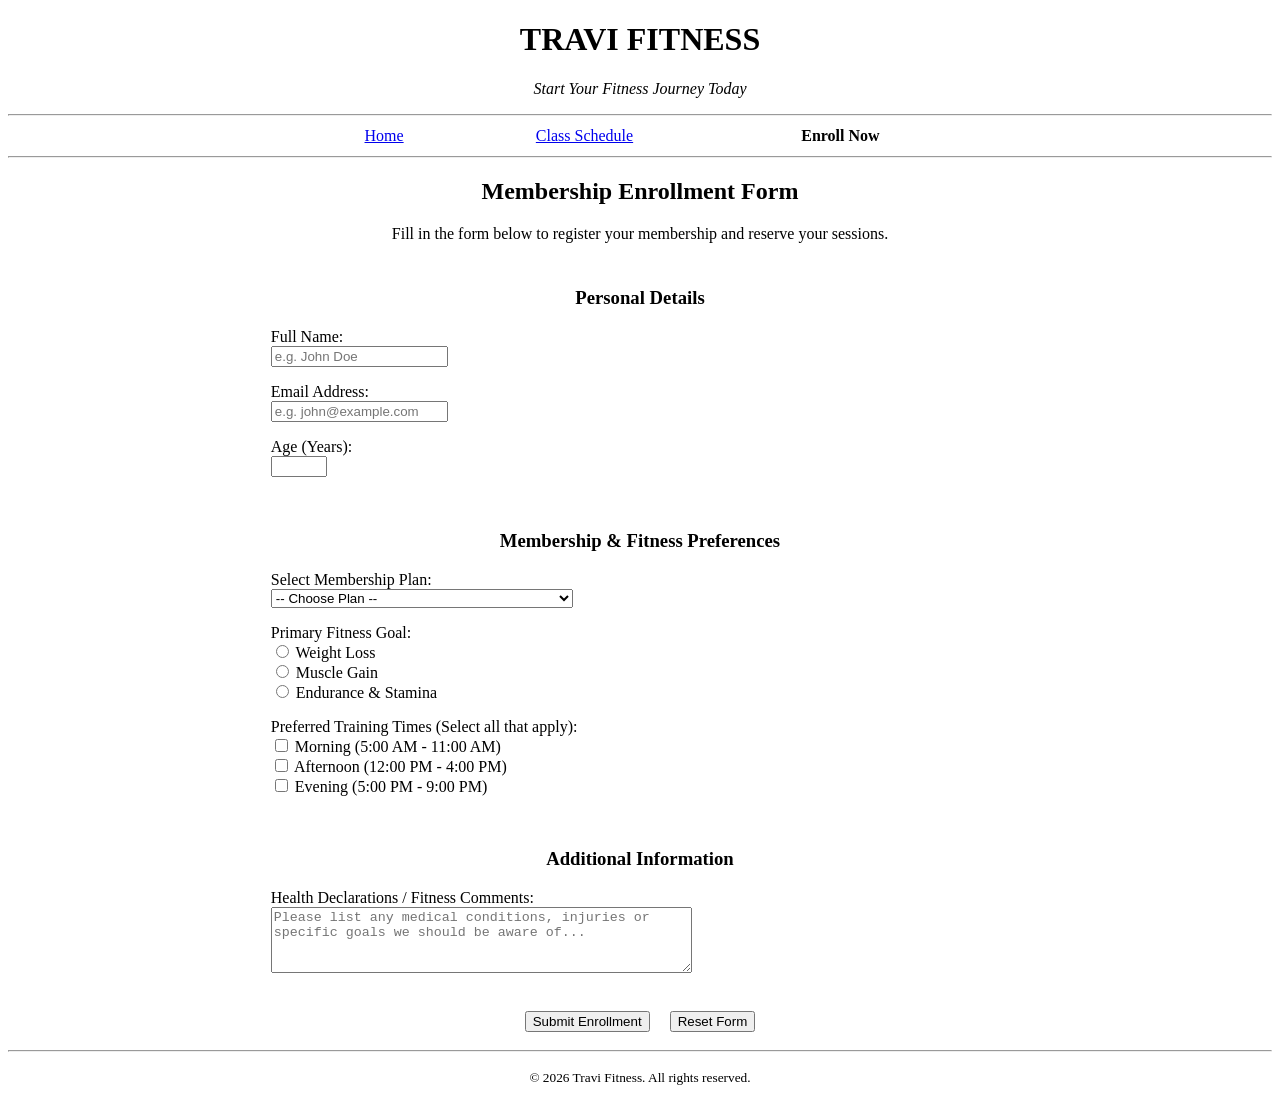
==== enroll.html @ 151990c3 "Assignment-1 All HTML webpages and images that will be utilized in Assignment 1" ====
<!DOCTYPE html>
<html lang="en">
<head>
    <meta charset="UTF-8">
    <meta name="viewport" content="width=device-width, initial-scale=1.0">
    <title>Enroll Now - Travi Fitness</title>
</head>
<body>

    <header>
        <h1 align="center">TRAVI FITNESS</h1>
        <p align="center"><em>Start Your Fitness Journey Today</em></p>
        <hr>
        <nav>
            <table align="center" width="50%" border="0">
                <tr>
                    <td align="center"><a href="index.html">Home</a></td>
                    <td align="center"><a href="schedule.html">Class Schedule</a></td>
                    <td align="center"><strong>Enroll Now</strong></td>
                </tr>
            </table>
        </nav>
        <hr>
    </header>

    <main>
        <section>
            <h2 align="center">Membership Enrollment Form</h2>
            <p align="center">
                Fill in the form below to register your membership and reserve your sessions.
            </p>

            <table align="center" border="0" cellpadding="8" width="60%">
                <tr>
                    <td>
                        <form action="index.html" method="GET">
                            <div>
                                <h3 align="center">Personal Details</h3>
                                <p>
                                    <label for="fullname">Full Name:</label><br>
                                    <input type="text" id="fullname" name="fullname" placeholder="e.g. John Doe" required width="100%">
                                </p>
                                <p>
                                    <label for="email">Email Address:</label><br>
                                    <input type="email" id="email" name="email" placeholder="e.g. john@example.com" required>
                                </p>
                                <p>
                                    <label for="age">Age (Years):</label><br>
                                    <input type="number" id="age" name="age" min="15" max="100" required>
                                </p>
                            </div>
                            
                            <br>

                            <div>
                                <h3 align="center">Membership & Fitness Preferences</h3>
                                <p>
                                    <label for="plan">Select Membership Plan:</label><br>
                                    <select id="plan" name="plan" required>
                                        <option value="">-- Choose Plan --</option>
                                        <option value="basic">Basic Plan (3 Days / Week)</option>
                                        <option value="premium">Premium Plan (Unlimited Gym Access)</option>
                                        <option value="vip">VIP Plan (Unlimited Access + Personal Trainer)</option>
                                    </select>
                                </p>
                                <p>
                                    <label>Primary Fitness Goal:</label><br>
                                    <input type="radio" id="goal-loss" name="goal" value="weight_loss" required>
                                    <label for="goal-loss">Weight Loss</label><br>
                                    <input type="radio" id="goal-gain" name="goal" value="muscle_gain">
                                    <label for="goal-gain">Muscle Gain</label><br>
                                    <input type="radio" id="goal-endurance" name="goal" value="endurance">
                                    <label for="goal-endurance">Endurance & Stamina</label>
                                </p>
                                <p>
                                    <label>Preferred Training Times (Select all that apply):</label><br>
                                    <input type="checkbox" id="time-morning" name="times" value="morning">
                                    <label for="time-morning">Morning (5:00 AM - 11:00 AM)</label><br>
                                    <input type="checkbox" id="time-afternoon" name="times" value="afternoon">
                                    <label for="time-afternoon">Afternoon (12:00 PM - 4:00 PM)</label><br>
                                    <input type="checkbox" id="time-evening" name="times" value="evening">
                                    <label for="time-evening">Evening (5:00 PM - 9:00 PM)</label>
                                </p>
                            </div>

                            <br>

                            <div>
                                <h3 align="center">Additional Information</h3>
                                <p>
                                    <label for="health_notes">Health Declarations / Fitness Comments:</label><br>
                                    <textarea id="health_notes" name="health_notes" rows="4" cols="50" placeholder="Please list any medical conditions, injuries or specific goals we should be aware of..."></textarea>
                                </p>
                            </div>

                            <br>

                            <div align="center">
                                <input type="submit" value="Submit Enrollment">
                                &nbsp;&nbsp;&nbsp;
                                <input type="reset" value="Reset Form">
                            </div>
                        </form>
                    </td>
                </tr>
            </table>
        </section>
    </main>

    <hr>

    <footer>
        <p align="center"><small>&copy; 2026 Travi Fitness. All rights reserved.</small></p>
    </footer>

</body>
</html>
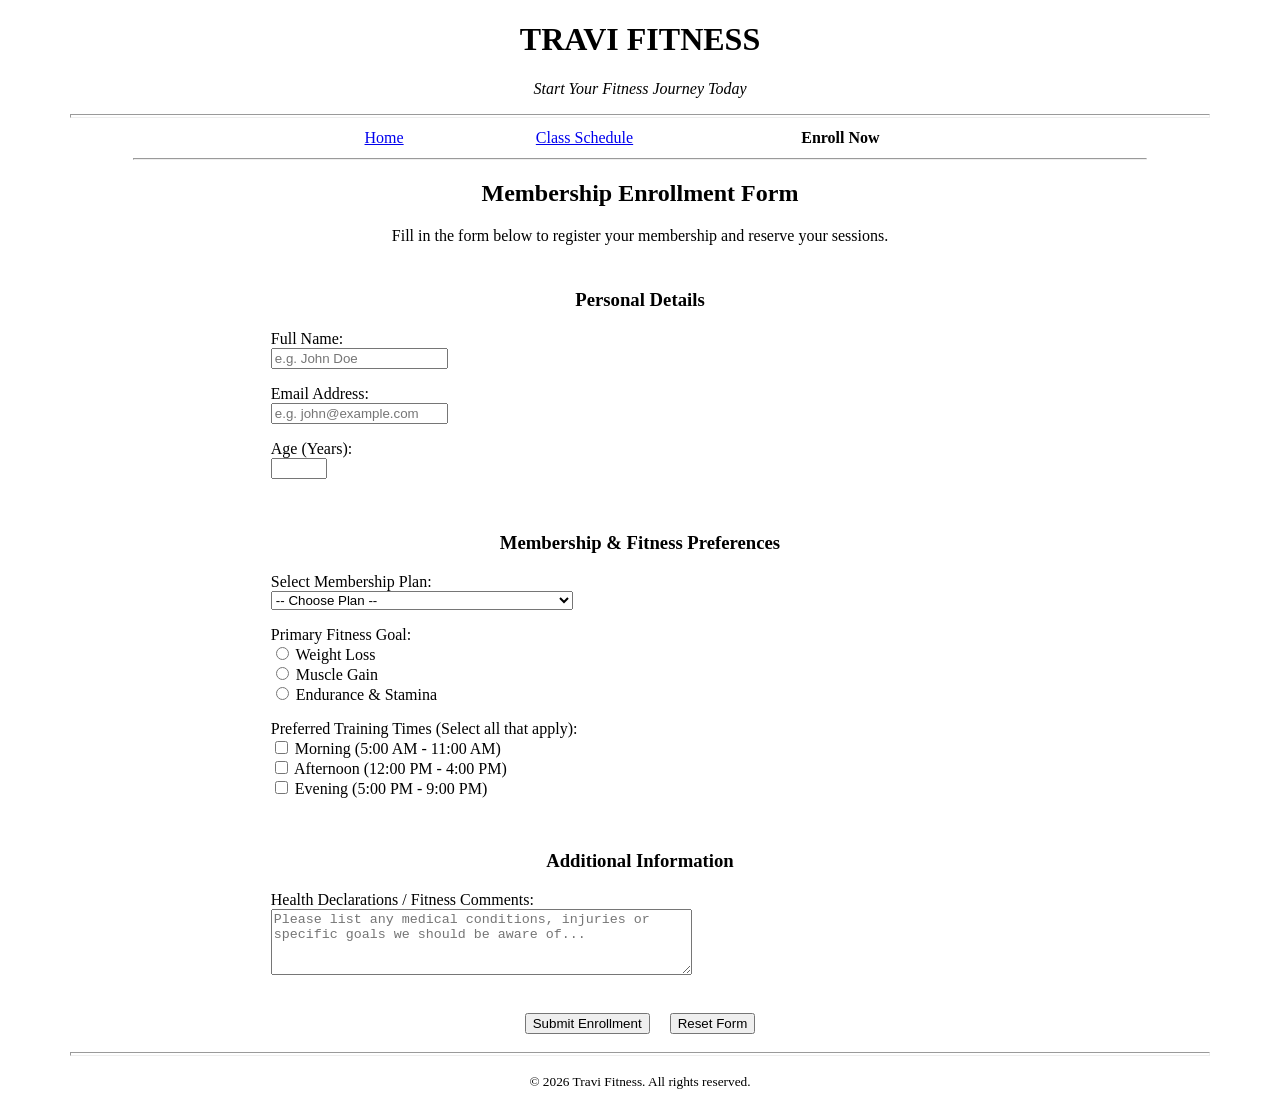
==== commit 15bd296e: "Creative-HTML-additions - Added specific percentage width attributes to the table - Added 'title' ho" ====
--- a/enroll.html
+++ b/enroll.html
@@ -10,17 +10,17 @@
     <header>
         <h1 align="center">TRAVI FITNESS</h1>
         <p align="center"><em>Start Your Fitness Journey Today</em></p>
-        <hr>
+        <hr size="4" width="90%" align="center">
         <nav>
             <table align="center" width="50%" border="0">
                 <tr>
-                    <td align="center"><a href="index.html">Home</a></td>
-                    <td align="center"><a href="schedule.html">Class Schedule</a></td>
+                    <td align="center"><a href="index.html" title="Go back to the homepage">Home</a></td>
+                    <td align="center"><a href="schedule.html" title="View class calendar and schedule">Class Schedule</a></td>
                     <td align="center"><strong>Enroll Now</strong></td>
                 </tr>
             </table>
         </nav>
-        <hr>
+        <hr size="2" width="80%" align="center">
     </header>
 
     <main>
@@ -38,15 +38,15 @@
                                 <h3 align="center">Personal Details</h3>
                                 <p>
                                     <label for="fullname">Full Name:</label><br>
-                                    <input type="text" id="fullname" name="fullname" placeholder="e.g. John Doe" required width="100%">
+                                    <input type="text" id="fullname" name="fullname" placeholder="e.g. John Doe" required title="Please enter your full name as it appears on your ID (letters and spaces only)" pattern="^[a-zA-Z\s]+$" minlength="3">
                                 </p>
                                 <p>
                                     <label for="email">Email Address:</label><br>
-                                    <input type="email" id="email" name="email" placeholder="e.g. john@example.com" required>
+                                    <input type="email" id="email" name="email" placeholder="e.g. john@example.com" required title="Enter a valid email address (e.g. name@domain.com)">
                                 </p>
                                 <p>
                                     <label for="age">Age (Years):</label><br>
-                                    <input type="number" id="age" name="age" min="15" max="100" required>
+                                    <input type="number" id="age" name="age" min="15" max="100" required title="Members must be between 15 and 100 years old">
                                 </p>
                             </div>
                             
@@ -56,7 +56,7 @@
                                 <h3 align="center">Membership & Fitness Preferences</h3>
                                 <p>
                                     <label for="plan">Select Membership Plan:</label><br>
-                                    <select id="plan" name="plan" required>
+                                    <select id="plan" name="plan" required title="Select a plan that fits your gym visit frequency">
                                         <option value="">-- Choose Plan --</option>
                                         <option value="basic">Basic Plan (3 Days / Week)</option>
                                         <option value="premium">Premium Plan (Unlimited Gym Access)</option>
@@ -65,20 +65,20 @@
                                 </p>
                                 <p>
                                     <label>Primary Fitness Goal:</label><br>
-                                    <input type="radio" id="goal-loss" name="goal" value="weight_loss" required>
+                                    <input type="radio" id="goal-loss" name="goal" value="weight_loss" required title="Choose weight management and conditioning">
                                     <label for="goal-loss">Weight Loss</label><br>
-                                    <input type="radio" id="goal-gain" name="goal" value="muscle_gain">
+                                    <input type="radio" id="goal-gain" name="goal" value="muscle_gain" title="Choose strength training and muscle hypertrophy">
                                     <label for="goal-gain">Muscle Gain</label><br>
-                                    <input type="radio" id="goal-endurance" name="goal" value="endurance">
+                                    <input type="radio" id="goal-endurance" name="goal" value="endurance" title="Choose aerobic power and general stamina">
                                     <label for="goal-endurance">Endurance & Stamina</label>
                                 </p>
                                 <p>
                                     <label>Preferred Training Times (Select all that apply):</label><br>
-                                    <input type="checkbox" id="time-morning" name="times" value="morning">
+                                    <input type="checkbox" id="time-morning" name="times" value="morning" title="Morning session access">
                                     <label for="time-morning">Morning (5:00 AM - 11:00 AM)</label><br>
-                                    <input type="checkbox" id="time-afternoon" name="times" value="afternoon">
+                                    <input type="checkbox" id="time-afternoon" name="times" value="afternoon" title="Afternoon session access">
                                     <label for="time-afternoon">Afternoon (12:00 PM - 4:00 PM)</label><br>
-                                    <input type="checkbox" id="time-evening" name="times" value="evening">
+                                    <input type="checkbox" id="time-evening" name="times" value="evening" title="Evening session access">
                                     <label for="time-evening">Evening (5:00 PM - 9:00 PM)</label>
                                 </p>
                             </div>
@@ -89,16 +89,16 @@
                                 <h3 align="center">Additional Information</h3>
                                 <p>
                                     <label for="health_notes">Health Declarations / Fitness Comments:</label><br>
-                                    <textarea id="health_notes" name="health_notes" rows="4" cols="50" placeholder="Please list any medical conditions, injuries or specific goals we should be aware of..."></textarea>
+                                    <textarea id="health_notes" name="health_notes" rows="4" cols="50" placeholder="Please list any medical conditions, injuries or specific goals we should be aware of..." title="Detail any health factors we must consider to keep you safe"></textarea>
                                 </p>
                             </div>
 
                             <br>
 
                             <div align="center">
-                                <input type="submit" value="Submit Enrollment">
+                                <input type="submit" value="Submit Enrollment" title="Submit registration details">
                                 &nbsp;&nbsp;&nbsp;
-                                <input type="reset" value="Reset Form">
+                                <input type="reset" value="Reset Form" title="Clear all inputs in the form">
                             </div>
                         </form>
                     </td>
@@ -107,7 +107,7 @@
         </section>
     </main>
 
-    <hr>
+    <hr size="4" width="90%" align="center">
 
     <footer>
         <p align="center"><small>&copy; 2026 Travi Fitness. All rights reserved.</small></p>
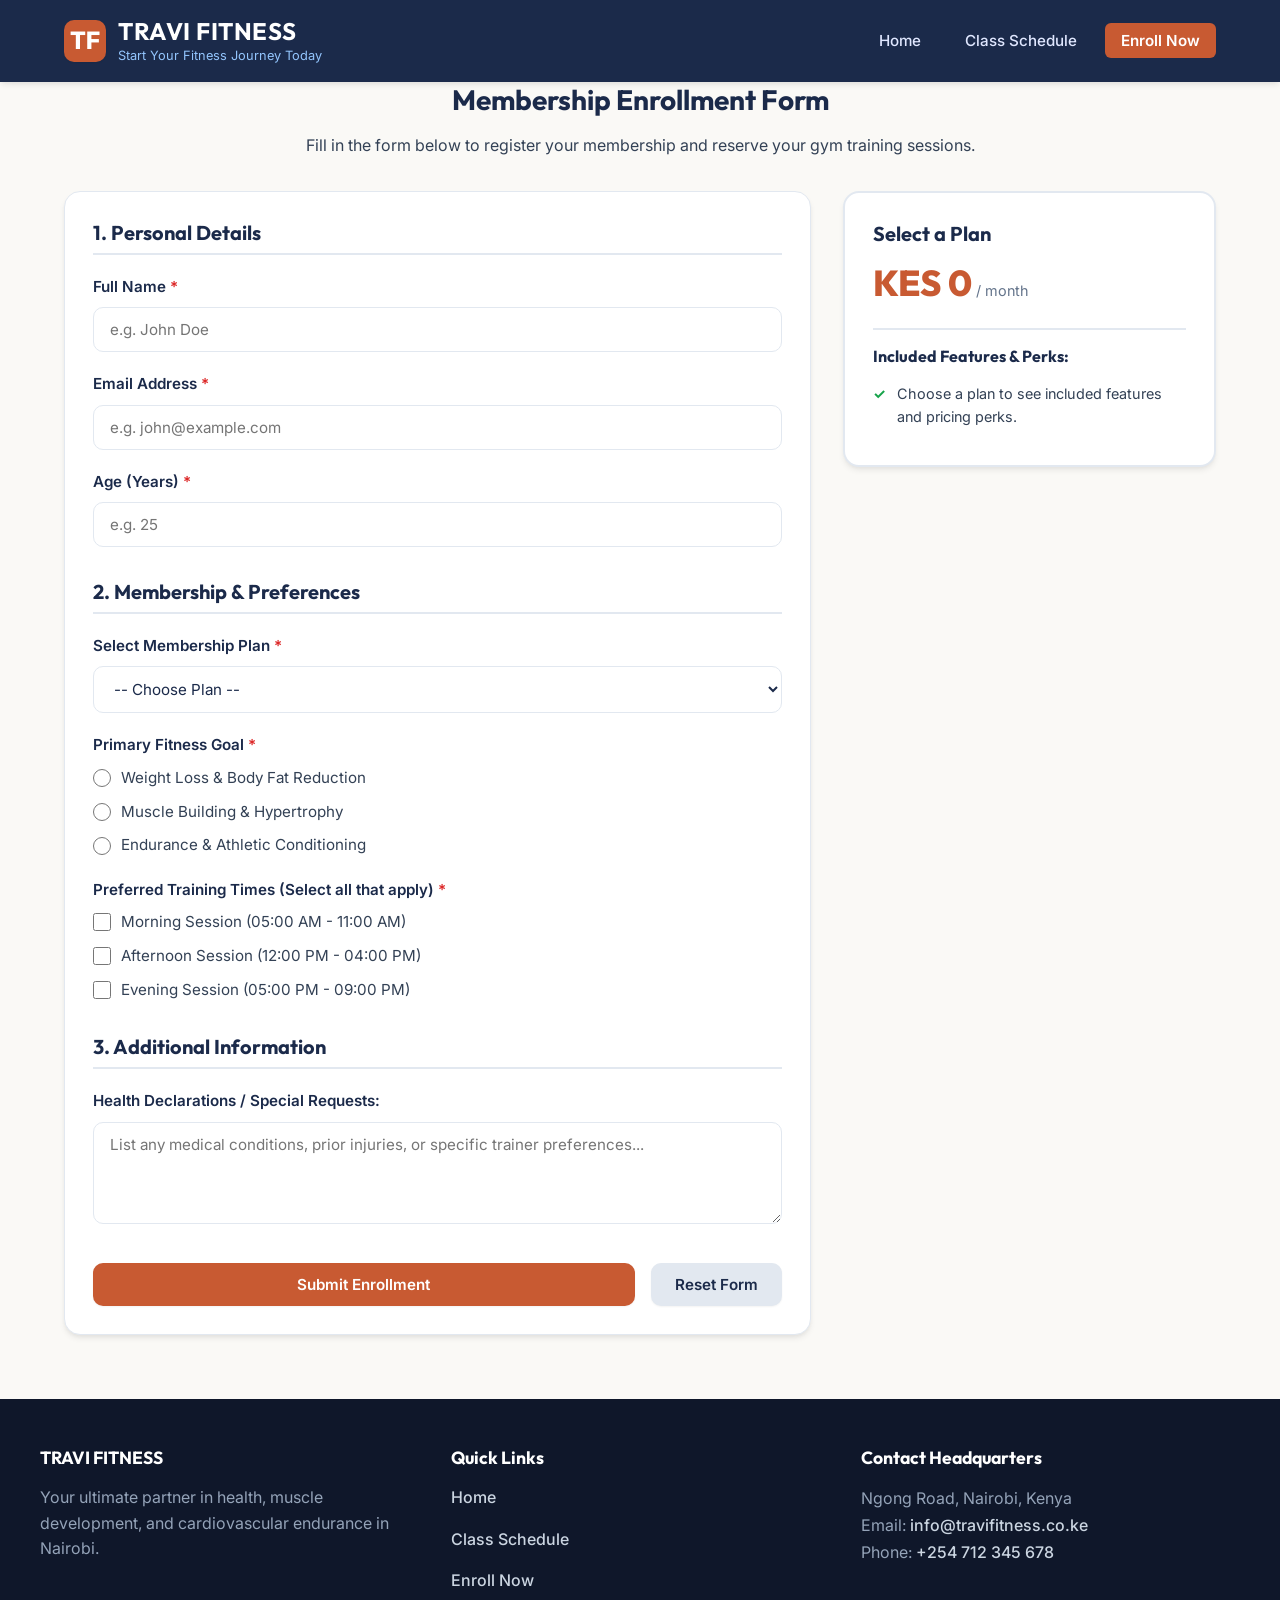
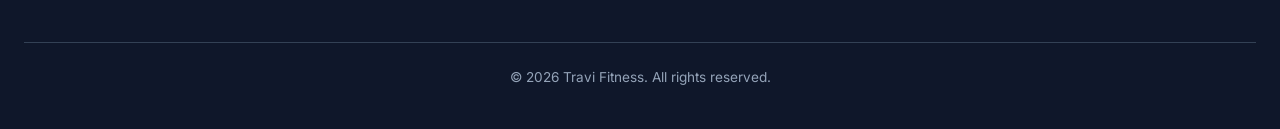
==== commit d12d03a0: "AssignmentUpdate Changes to match the assignment requirements for this lab." ====
--- a/enroll.html
+++ b/enroll.html
@@ -4,113 +4,191 @@
     <meta charset="UTF-8">
     <meta name="viewport" content="width=device-width, initial-scale=1.0">
     <title>Enroll Now - Travi Fitness</title>
+    <meta name="description" content="Enroll in Travi Fitness Nairobi membership plans. Select Basic, Premium, or VIP plans and customize your training schedule.">
+    <link rel="stylesheet" href="style.css">
+    <script src="script.js" defer></script>
 </head>
 <body>
 
+    <!-- Header Navigation -->
     <header>
-        <h1 align="center">TRAVI FITNESS</h1>
-        <p align="center"><em>Start Your Fitness Journey Today</em></p>
-        <hr size="4" width="90%" align="center">
-        <nav>
-            <table align="center" width="50%" border="0">
-                <tr>
-                    <td align="center"><a href="index.html" title="Go back to the homepage">Home</a></td>
-                    <td align="center"><a href="schedule.html" title="View class calendar and schedule">Class Schedule</a></td>
-                    <td align="center"><strong>Enroll Now</strong></td>
-                </tr>
-            </table>
-        </nav>
-        <hr size="2" width="80%" align="center">
+        <div class="header-container">
+            <div class="brand">
+                <div class="brand-icon">TF</div>
+                <div class="brand-text">
+                    <h1>TRAVI FITNESS</h1>
+                    <p>Start Your Fitness Journey Today</p>
+                </div>
+            </div>
+            <nav>
+                <ul>
+                    <li><a href="index.html">Home</a></li>
+                    <li><a href="schedule.html">Class Schedule</a></li>
+                    <li><a href="enroll.html" class="active">Enroll Now</a></li>
+                </ul>
+            </nav>
+        </div>
     </header>
 
-    <main>
-        <section>
-            <h2 align="center">Membership Enrollment Form</h2>
-            <p align="center">
-                Fill in the form below to register your membership and reserve your sessions.
-            </p>
+    <main class="container">
+        <section style="margin-bottom: 2rem; text-align: center;">
+            <h2>Membership Enrollment Form</h2>
+            <p>Fill in the form below to register your membership and reserve your gym training sessions.</p>
+        </section>
 
-            <table align="center" border="0" cellpadding="8" width="60%">
-                <tr>
-                    <td>
-                        <form action="index.html" method="GET">
-                            <div>
-                                <h3 align="center">Personal Details</h3>
-                                <p>
-                                    <label for="fullname">Full Name:</label><br>
-                                    <input type="text" id="fullname" name="fullname" placeholder="e.g. John Doe" required title="Please enter your full name as it appears on your ID (letters and spaces only)" pattern="^[a-zA-Z\s]+$" minlength="3">
-                                </p>
-                                <p>
-                                    <label for="email">Email Address:</label><br>
-                                    <input type="email" id="email" name="email" placeholder="e.g. john@example.com" required title="Enter a valid email address (e.g. name@domain.com)">
-                                </p>
-                                <p>
-                                    <label for="age">Age (Years):</label><br>
-                                    <input type="number" id="age" name="age" min="15" max="100" required title="Members must be between 15 and 100 years old">
-                                </p>
+        <!-- Success Confirmation Alert (Shown after valid submission) -->
+        <div class="alert-success" id="successAlert">
+            <h3 style="color: var(--text-success); margin-bottom: 0.5rem;">Enrollment Submitted Successfully!</h3>
+            <p>Thank you for signing up with Travi Fitness. Your registration details are recorded below:</p>
+            <div id="successDetails" style="background-color: white; padding: 1rem; border-radius: var(--radius-sm); border: 1px solid var(--border-success); margin-top: 0.75rem;"></div>
+        </div>
+
+        <div class="grid-form">
+            <!-- Main Form Card -->
+            <div class="card">
+                <form id="enrollmentForm" novalidate>
+                    <!-- Personal Details Section -->
+                    <div style="margin-bottom: 2rem;">
+                        <h3 style="border-bottom: 2px solid var(--border-light); padding-bottom: 0.5rem; margin-bottom: 1.25rem; color: var(--bg-navy);">
+                            1. Personal Details
+                        </h3>
+                        
+                        <div class="form-group">
+                            <label for="fullname" class="form-label">Full Name <span style="color: var(--text-error);">*</span></label>
+                            <input type="text" id="fullname" name="fullname" class="form-control" placeholder="e.g. John Doe" required>
+                            <div class="error-feedback" id="fullnameError"></div>
+                        </div>
+
+                        <div class="form-group">
+                            <label for="email" class="form-label">Email Address <span style="color: var(--text-error);">*</span></label>
+                            <input type="email" id="email" name="email" class="form-control" placeholder="e.g. john@example.com" required>
+                            <div class="error-feedback" id="emailError"></div>
+                        </div>
+
+                        <div class="form-group">
+                            <label for="age" class="form-label">Age (Years) <span style="color: var(--text-error);">*</span></label>
+                            <input type="number" id="age" name="age" class="form-control" placeholder="e.g. 25" min="15" max="100" required>
+                            <div class="error-feedback" id="ageError"></div>
+                        </div>
+                    </div>
+
+                    <!-- Membership & Preferences Section -->
+                    <div style="margin-bottom: 2rem;">
+                        <h3 style="border-bottom: 2px solid var(--border-light); padding-bottom: 0.5rem; margin-bottom: 1.25rem; color: var(--bg-navy);">
+                            2. Membership & Preferences
+                        </h3>
+
+                        <div class="form-group">
+                            <label for="plan" class="form-label">Select Membership Plan <span style="color: var(--text-error);">*</span></label>
+                            <select id="plan" name="plan" class="form-control" required>
+                                <option value="">-- Choose Plan --</option>
+                                <option value="basic">Basic Plan (3 Days / Week) - KES 3,500/mo</option>
+                                <option value="premium">Premium Plan (Unlimited Gym Access) - KES 6,000/mo</option>
+                                <option value="vip">VIP Plan (Unlimited Access + Personal Trainer) - KES 10,000/mo</option>
+                            </select>
+                            <div class="error-feedback" id="planError"></div>
+                        </div>
+
+                        <div class="form-group" id="goalGroup">
+                            <label class="form-label">Primary Fitness Goal <span style="color: var(--text-error);">*</span></label>
+                            <div class="radio-group">
+                                <label class="radio-label">
+                                    <input type="radio" id="goal-loss" name="goal" value="weight_loss">
+                                    <span>Weight Loss & Body Fat Reduction</span>
+                                </label>
+                                <label class="radio-label">
+                                    <input type="radio" id="goal-gain" name="goal" value="muscle_gain">
+                                    <span>Muscle Building & Hypertrophy</span>
+                                </label>
+                                <label class="radio-label">
+                                    <input type="radio" id="goal-endurance" name="goal" value="endurance">
+                                    <span>Endurance & Athletic Conditioning</span>
+                                </label>
                             </div>
-                            
-                            <br>
+                            <div class="error-feedback" id="goalError"></div>
+                        </div>
 
-                            <div>
-                                <h3 align="center">Membership & Fitness Preferences</h3>
-                                <p>
-                                    <label for="plan">Select Membership Plan:</label><br>
-                                    <select id="plan" name="plan" required title="Select a plan that fits your gym visit frequency">
-                                        <option value="">-- Choose Plan --</option>
-                                        <option value="basic">Basic Plan (3 Days / Week)</option>
-                                        <option value="premium">Premium Plan (Unlimited Gym Access)</option>
-                                        <option value="vip">VIP Plan (Unlimited Access + Personal Trainer)</option>
-                                    </select>
-                                </p>
-                                <p>
-                                    <label>Primary Fitness Goal:</label><br>
-                                    <input type="radio" id="goal-loss" name="goal" value="weight_loss" required title="Choose weight management and conditioning">
-                                    <label for="goal-loss">Weight Loss</label><br>
-                                    <input type="radio" id="goal-gain" name="goal" value="muscle_gain" title="Choose strength training and muscle hypertrophy">
-                                    <label for="goal-gain">Muscle Gain</label><br>
-                                    <input type="radio" id="goal-endurance" name="goal" value="endurance" title="Choose aerobic power and general stamina">
-                                    <label for="goal-endurance">Endurance & Stamina</label>
-                                </p>
-                                <p>
-                                    <label>Preferred Training Times (Select all that apply):</label><br>
-                                    <input type="checkbox" id="time-morning" name="times" value="morning" title="Morning session access">
-                                    <label for="time-morning">Morning (5:00 AM - 11:00 AM)</label><br>
-                                    <input type="checkbox" id="time-afternoon" name="times" value="afternoon" title="Afternoon session access">
-                                    <label for="time-afternoon">Afternoon (12:00 PM - 4:00 PM)</label><br>
-                                    <input type="checkbox" id="time-evening" name="times" value="evening" title="Evening session access">
-                                    <label for="time-evening">Evening (5:00 PM - 9:00 PM)</label>
-                                </p>
+                        <div class="form-group" id="timesGroup">
+                            <label class="form-label">Preferred Training Times (Select all that apply) <span style="color: var(--text-error);">*</span></label>
+                            <div class="checkbox-group">
+                                <label class="checkbox-label">
+                                    <input type="checkbox" id="time-morning" name="times" value="morning">
+                                    <span>Morning Session (05:00 AM - 11:00 AM)</span>
+                                </label>
+                                <label class="checkbox-label">
+                                    <input type="checkbox" id="time-afternoon" name="times" value="afternoon">
+                                    <span>Afternoon Session (12:00 PM - 04:00 PM)</span>
+                                </label>
+                                <label class="checkbox-label">
+                                    <input type="checkbox" id="time-evening" name="times" value="evening">
+                                    <span>Evening Session (05:00 PM - 09:00 PM)</span>
+                                </label>
                             </div>
+                            <div class="error-feedback" id="timesError"></div>
+                        </div>
+                    </div>
 
-                            <br>
+                    <!-- Health Declarations -->
+                    <div style="margin-bottom: 2rem;">
+                        <h3 style="border-bottom: 2px solid var(--border-light); padding-bottom: 0.5rem; margin-bottom: 1.25rem; color: var(--bg-navy);">
+                            3. Additional Information
+                        </h3>
+                        <div class="form-group">
+                            <label for="health_notes" class="form-label">Health Declarations / Special Requests:</label>
+                            <textarea id="health_notes" name="health_notes" class="form-control" rows="4" placeholder="List any medical conditions, prior injuries, or specific trainer preferences..."></textarea>
+                        </div>
+                    </div>
 
-                            <div>
-                                <h3 align="center">Additional Information</h3>
-                                <p>
-                                    <label for="health_notes">Health Declarations / Fitness Comments:</label><br>
-                                    <textarea id="health_notes" name="health_notes" rows="4" cols="50" placeholder="Please list any medical conditions, injuries or specific goals we should be aware of..." title="Detail any health factors we must consider to keep you safe"></textarea>
-                                </p>
-                            </div>
+                    <!-- Submit & Reset Buttons -->
+                    <div style="display: flex; gap: 1rem; flex-wrap: wrap;">
+                        <button type="submit" class="btn btn-primary" style="flex: 1;">Submit Enrollment</button>
+                        <button type="reset" class="btn btn-secondary" onclick="setTimeout(initMembershipCalculator, 50)">Reset Form</button>
+                    </div>
+                </form>
+            </div>
 
-                            <br>
-
-                            <div align="center">
-                                <input type="submit" value="Submit Enrollment" title="Submit registration details">
-                                &nbsp;&nbsp;&nbsp;
-                                <input type="reset" value="Reset Form" title="Clear all inputs in the form">
-                            </div>
-                        </form>
-                    </td>
-                </tr>
-            </table>
-        </section>
+            <!-- Dynamic Membership Plan Price Preview Card (Dynamic Feature) -->
+            <div class="sticky-summary" id="summaryCard">
+                <div class="summary-header">
+                    <h3 id="summaryPlanName" style="margin-bottom: 0.5rem; color: var(--bg-navy);">Select a Plan</h3>
+                    <div>
+                        <span class="price-tag" id="summaryPrice">KES 0</span>
+                        <span class="price-period" id="summaryPeriod">/ month</span>
+                    </div>
+                </div>
+                <h4 style="font-size: 1rem; margin-bottom: 0.75rem;">Included Features & Perks:</h4>
+                <ul class="perks-list" id="summaryPerks">
+                    <li>Choose a plan from the dropdown to calculate your pricing and view included benefits.</li>
+                </ul>
+            </div>
+        </div>
     </main>
 
-    <hr size="4" width="90%" align="center">
-
+    <!-- Footer -->
     <footer>
-        <p align="center"><small>&copy; 2026 Travi Fitness. All rights reserved.</small></p>
+        <div class="footer-container">
+            <div class="footer-col">
+                <h4>TRAVI FITNESS</h4>
+                <p>Your ultimate partner in health, muscle development, and cardiovascular endurance in Nairobi.</p>
+            </div>
+            <div class="footer-col">
+                <h4>Quick Links</h4>
+                <p><a href="index.html">Home</a></p>
+                <p><a href="schedule.html">Class Schedule</a></p>
+                <p><a href="enroll.html">Enroll Now</a></p>
+            </div>
+            <div class="footer-col">
+                <h4>Contact Headquarters</h4>
+                <address>
+                    Ngong Road, Nairobi, Kenya<br>
+                    Email: <a href="mailto:info@travifitness.co.ke">info@travifitness.co.ke</a><br>
+                    Phone: <a href="tel:+254712345678">+254 712 345 678</a>
+                </address>
+            </div>
+        </div>
+        <div class="footer-bottom">
+            <p>&copy; 2026 Travi Fitness. All rights reserved.</p>
+        </div>
     </footer>
 
 </body>
--- a/style.css
+++ b/style.css
@@ -0,0 +1,751 @@
+/* Travi Fitness - Modern Design System */
+@import url('https://fonts.googleapis.com/css2?family=Inter:wght@300;400;500;600;700&family=Outfit:wght@500;600;700;800&display=swap');
+
+:root {
+  --bg-main: #FAF9F6;
+  --bg-card: #FFFFFF;
+  --bg-dark: #0F172A;
+  --bg-navy: #1B2A4A;
+  --bg-navy-light: #2A3F6D;
+  
+  --primary-orange: #C85A32;
+  --primary-orange-hover: #A74522;
+  --primary-orange-soft: #FDF4F0;
+  
+  --text-dark: #1B2A4A;
+  --text-body: #334155;
+  --text-muted: #64748B;
+  --text-light: #FAF9F6;
+  
+  --border-light: #E2E8F0;
+  --border-focus: #C85A32;
+  --border-error: #EF4444;
+  
+  --bg-error: #FEF2F2;
+  --text-error: #DC2626;
+  --bg-success: #F0FDF4;
+  --border-success: #22C55E;
+  --text-success: #15803D;
+
+  --shadow-sm: 0 1px 2px 0 rgba(0, 0, 0, 0.05);
+  --shadow-md: 0 4px 6px -1px rgba(0, 0, 0, 0.08), 0 2px 4px -1px rgba(0, 0, 0, 0.04);
+  --shadow-lg: 0 10px 25px -3px rgba(0, 0, 0, 0.1), 0 4px 10px -2px rgba(0, 0, 0, 0.05);
+  --shadow-xl: 0 20px 25px -5px rgba(0, 0, 0, 0.1), 0 10px 10px -5px rgba(0, 0, 0, 0.04);
+  
+  --radius-sm: 6px;
+  --radius-md: 10px;
+  --radius-lg: 16px;
+  --radius-full: 9999px;
+  
+  --font-heading: 'Outfit', -apple-system, BlinkMacSystemFont, sans-serif;
+  --font-body: 'Inter', -apple-system, BlinkMacSystemFont, sans-serif;
+}
+
+/* Reset & Global Base */
+*, *::before, *::after {
+  box-sizing: border-box;
+  margin: 0;
+  padding: 0;
+}
+
+body {
+  font-family: var(--font-body);
+  background-color: var(--bg-main);
+  color: var(--text-body);
+  line-height: 1.6;
+  min-height: 100vh;
+  display: flex;
+  flex-direction: column;
+  -webkit-font-smoothing: antialiased;
+}
+
+/* Typography */
+h1, h2, h3, h4, h5, h6 {
+  font-family: var(--font-heading);
+  color: var(--text-dark);
+  font-weight: 700;
+  line-height: 1.25;
+}
+
+h1 { font-size: 2.25rem; }
+h2 { font-size: 1.75rem; margin-bottom: 1rem; }
+h3 { font-size: 1.25rem; margin-bottom: 0.75rem; }
+
+p { margin-bottom: 1rem; }
+
+a {
+  color: var(--primary-orange);
+  text-decoration: none;
+  font-weight: 500;
+  transition: color 0.2s ease;
+}
+
+a:hover {
+  color: var(--primary-orange-hover);
+}
+
+/* Header & Navigation Bar */
+header {
+  background-color: var(--bg-navy);
+  color: var(--text-light);
+  box-shadow: var(--shadow-md);
+  position: sticky;
+  top: 0;
+  z-index: 100;
+}
+
+.header-container {
+  max-width: 1200px;
+  margin: 0 auto;
+  padding: 1rem 1.5rem;
+  display: flex;
+  justify-content: space-between;
+  align-items: center;
+  flex-wrap: wrap;
+  gap: 1rem;
+}
+
+.brand {
+  display: flex;
+  align-items: center;
+  gap: 0.75rem;
+}
+
+.brand-icon {
+  background-color: var(--primary-orange);
+  color: white;
+  width: 42px;
+  height: 42px;
+  border-radius: var(--radius-md);
+  display: flex;
+  align-items: center;
+  justify-content: center;
+  font-size: 1.5rem;
+  font-weight: 800;
+  box-shadow: var(--shadow-sm);
+}
+
+.brand-text h1 {
+  color: white;
+  font-size: 1.5rem;
+  letter-spacing: 0.5px;
+}
+
+.brand-text p {
+  color: #93C5FD;
+  font-size: 0.8rem;
+  margin-bottom: 0;
+}
+
+nav ul {
+  display: flex;
+  list-style: none;
+  gap: 0.75rem;
+  align-items: center;
+}
+
+nav a {
+  color: #E0E7FF;
+  padding: 0.5rem 1rem;
+  border-radius: var(--radius-sm);
+  font-weight: 500;
+  font-size: 0.95rem;
+  transition: all 0.2s ease;
+}
+
+nav a:hover {
+  background-color: rgba(255, 255, 255, 0.1);
+  color: white;
+}
+
+nav a.active {
+  background-color: var(--primary-orange);
+  color: white;
+  font-weight: 600;
+}
+
+/* Layout & Containers */
+main {
+  flex: 1;
+  max-width: 1200px;
+  width: 100%;
+  margin: 2rem auto;
+  padding: 0 1.5rem;
+}
+
+.container {
+  max-width: 1200px;
+  margin: 0 auto;
+}
+
+.grid-2 {
+  display: grid;
+  grid-template-columns: 1fr 1fr;
+  gap: 2rem;
+}
+
+.grid-3 {
+  display: grid;
+  grid-template-columns: repeat(auto-fit, minmax(300px, 1fr));
+  gap: 1.5rem;
+}
+
+.grid-form {
+  display: grid;
+  grid-template-columns: 2fr 1fr;
+  gap: 2rem;
+  align-items: start;
+}
+
+@media (max-width: 900px) {
+  .grid-2, .grid-form {
+    grid-template-columns: 1fr;
+  }
+}
+
+/* Solid Cards (NO Glassmorphism) */
+.card {
+  background-color: var(--bg-card);
+  border: 1px solid var(--border-light);
+  border-radius: var(--radius-lg);
+  padding: 1.75rem;
+  box-shadow: var(--shadow-md);
+  transition: transform 0.25s cubic-bezier(0.4, 0, 0.2, 1), box-shadow 0.25s cubic-bezier(0.4, 0, 0.2, 1);
+}
+
+.card:hover {
+  transform: translateY(-4px);
+  box-shadow: var(--shadow-lg);
+}
+
+.card-title {
+  display: flex;
+  align-items: center;
+  gap: 0.75rem;
+  margin-bottom: 1rem;
+  padding-bottom: 0.75rem;
+  border-bottom: 2px solid var(--border-light);
+}
+
+.card-title-icon {
+  font-size: 1.5rem;
+}
+
+/* Welcome Banner Component */
+.welcome-banner {
+  background-color: var(--bg-navy);
+  color: white;
+  border-radius: var(--radius-lg);
+  padding: 2rem;
+  margin-bottom: 2rem;
+  box-shadow: var(--shadow-lg);
+  display: flex;
+  justify-content: space-between;
+  align-items: center;
+  flex-wrap: wrap;
+  gap: 1rem;
+}
+
+.welcome-content h2 {
+  color: white;
+  font-size: 1.85rem;
+  margin-bottom: 0.5rem;
+}
+
+.welcome-content p {
+  color: #CBD5E1;
+  font-size: 1.05rem;
+  margin-bottom: 0;
+}
+
+.btn-change-name {
+  background-color: rgba(255, 255, 255, 0.15);
+  color: white;
+  border: 1px solid rgba(255, 255, 255, 0.3);
+  padding: 0.5rem 1.25rem;
+  border-radius: var(--radius-md);
+  cursor: pointer;
+  font-weight: 500;
+  font-family: var(--font-body);
+  transition: all 0.2s ease;
+}
+
+.btn-change-name:hover {
+  background-color: white;
+  color: var(--bg-navy);
+}
+
+/* Buttons & Badges */
+.btn {
+  display: inline-flex;
+  align-items: center;
+  justify-content: center;
+  gap: 0.5rem;
+  padding: 0.75rem 1.5rem;
+  border-radius: var(--radius-md);
+  font-family: var(--font-body);
+  font-weight: 600;
+  font-size: 0.95rem;
+  cursor: pointer;
+  border: none;
+  transition: all 0.2s ease;
+  box-shadow: var(--shadow-sm);
+}
+
+.btn-primary {
+  background-color: var(--primary-orange);
+  color: white;
+}
+
+.btn-primary:hover {
+  background-color: var(--primary-orange-hover);
+  color: white;
+  transform: translateY(-1px);
+  box-shadow: var(--shadow-md);
+}
+
+.btn-secondary {
+  background-color: #E2E8F0;
+  color: var(--text-dark);
+}
+
+.btn-secondary:hover {
+  background-color: #CBD5E1;
+}
+
+.btn-block {
+  width: 100%;
+}
+
+.badge {
+  display: inline-block;
+  padding: 0.25rem 0.75rem;
+  border-radius: var(--radius-full);
+  font-size: 0.8rem;
+  font-weight: 600;
+  text-transform: uppercase;
+  letter-spacing: 0.5px;
+}
+
+.badge-orange {
+  background-color: var(--primary-orange-soft);
+  color: var(--primary-orange);
+  border: 1px solid rgba(249, 115, 22, 0.2);
+}
+
+.badge-navy {
+  background-color: #EFF6FF;
+  color: var(--bg-navy);
+  border: 1px solid #BFDBFE;
+}
+
+/* Form Styles */
+.form-group {
+  margin-bottom: 1.25rem;
+}
+
+.form-label {
+  display: block;
+  font-weight: 600;
+  margin-bottom: 0.5rem;
+  color: var(--text-dark);
+  font-size: 0.95rem;
+}
+
+.form-control {
+  width: 100%;
+  padding: 0.75rem 1rem;
+  border: 1px solid var(--border-light);
+  border-radius: var(--radius-md);
+  font-family: var(--font-body);
+  font-size: 0.95rem;
+  color: var(--text-dark);
+  background-color: #FFFFFF;
+  transition: all 0.2s ease;
+}
+
+.form-control:focus {
+  outline: none;
+  border-color: var(--border-focus);
+  box-shadow: 0 0 0 3px rgba(249, 115, 22, 0.15);
+}
+
+/* Form Error States */
+.form-control.is-invalid {
+  border-color: var(--border-error) !important;
+  background-color: var(--bg-error) !important;
+}
+
+.error-feedback {
+  color: var(--text-error);
+  font-size: 0.85rem;
+  font-weight: 500;
+  margin-top: 0.4rem;
+  display: none;
+}
+
+.form-group.has-error .error-feedback {
+  display: block;
+}
+
+.radio-group, .checkbox-group {
+  display: flex;
+  flex-direction: column;
+  gap: 0.6rem;
+  margin-top: 0.4rem;
+}
+
+.radio-label, .checkbox-label {
+  display: flex;
+  align-items: center;
+  gap: 0.6rem;
+  font-size: 0.95rem;
+  cursor: pointer;
+  user-select: none;
+}
+
+.radio-label input, .checkbox-label input {
+  width: 18px;
+  height: 18px;
+  accent-color: var(--primary-orange);
+  cursor: pointer;
+}
+
+/* Sticky Preview Summary Card */
+.sticky-summary {
+  position: sticky;
+  top: 90px;
+  background-color: var(--bg-card);
+  border: 2px solid var(--border-light);
+  border-radius: var(--radius-lg);
+  padding: 1.75rem;
+  box-shadow: var(--shadow-md);
+}
+
+.summary-header {
+  border-bottom: 2px solid var(--border-light);
+  padding-bottom: 1rem;
+  margin-bottom: 1rem;
+}
+
+.price-tag {
+  font-family: var(--font-heading);
+  font-size: 2.25rem;
+  font-weight: 800;
+  color: var(--primary-orange);
+}
+
+.price-period {
+  font-size: 0.9rem;
+  color: var(--text-muted);
+}
+
+.perks-list {
+  list-style: none;
+  margin-top: 1rem;
+}
+
+.perks-list li {
+  position: relative;
+  padding-left: 1.5rem;
+  margin-bottom: 0.6rem;
+  font-size: 0.9rem;
+
+}
+
+.perks-list li::before {
+  content: "✓";
+  position: absolute;
+  left: 0;
+  color: #16A34A;
+  font-weight: bold;
+}
+
+/* Interactive Filter Pills (schedule.html) */
+.filter-container {
+  display: flex;
+  flex-wrap: wrap;
+  gap: 0.5rem;
+  margin-bottom: 1.75rem;
+  justify-content: center;
+}
+
+.filter-btn {
+  background-color: white;
+  border: 1px solid var(--border-light);
+  color: var(--text-body);
+  padding: 0.5rem 1.25rem;
+  border-radius: var(--radius-full);
+  font-family: var(--font-body);
+  font-weight: 500;
+  font-size: 0.9rem;
+  cursor: pointer;
+  transition: all 0.2s ease;
+  box-shadow: var(--shadow-sm);
+}
+
+.filter-btn:hover {
+  border-color: var(--primary-orange);
+  color: var(--primary-orange);
+}
+
+.filter-btn.active {
+  background-color: var(--bg-navy);
+  border-color: var(--bg-navy);
+  color: white;
+  font-weight: 600;
+}
+
+/* Schedule Card Layout */
+.schedule-card {
+  background-color: white;
+  border: 1px solid var(--border-light);
+  border-radius: var(--radius-md);
+  padding: 1.25rem;
+  box-shadow: var(--shadow-sm);
+  display: flex;
+  flex-direction: column;
+  justify-content: space-between;
+  transition: all 0.2s ease;
+}
+
+.schedule-card:hover {
+  transform: translateY(-3px);
+  box-shadow: var(--shadow-md);
+  border-color: var(--primary-orange);
+}
+
+.schedule-time {
+  font-weight: 700;
+  color: var(--primary-orange);
+  font-size: 0.9rem;
+  margin-bottom: 0.25rem;
+}
+
+.schedule-trainer-btn {
+  margin-top: 1rem;
+  background: transparent;
+  border: 1px solid var(--border-light);
+  color: var(--bg-navy);
+  padding: 0.4rem 0.8rem;
+  border-radius: var(--radius-sm);
+  font-size: 0.85rem;
+  font-weight: 600;
+  cursor: pointer;
+  transition: all 0.2s ease;
+}
+
+.schedule-trainer-btn:hover {
+  background-color: var(--bg-navy);
+  color: white;
+}
+
+/* FAQ Accordion Component */
+.faq-list {
+  display: flex;
+  flex-direction: column;
+  gap: 1rem;
+}
+
+.faq-item {
+  background-color: white;
+  border: 1px solid var(--border-light);
+  border-radius: var(--radius-md);
+  overflow: hidden;
+  box-shadow: var(--shadow-sm);
+}
+
+.faq-question {
+  padding: 1.25rem;
+  font-weight: 600;
+  font-size: 1.05rem;
+  color: var(--text-dark);
+  cursor: pointer;
+  display: flex;
+  justify-content: space-between;
+  align-items: center;
+  background-color: white;
+  transition: background-color 0.2s ease;
+  user-select: none;
+}
+
+.faq-question:hover {
+  background-color: var(--bg-main);
+}
+
+.faq-icon {
+  font-size: 1.25rem;
+  font-weight: bold;
+  color: var(--primary-orange);
+  transition: transform 0.3s ease;
+}
+
+.faq-answer {
+  max-height: 0;
+  overflow: hidden;
+  transition: max-height 0.3s ease, padding 0.3s ease;
+  padding: 0 1.25rem;
+  color: var(--text-body);
+  background-color: #FAFAFA;
+  border-top: 0 solid var(--border-light);
+}
+
+.faq-item.open .faq-answer {
+  max-height: 200px;
+  padding: 1rem 1.25rem 1.25rem 1.25rem;
+  border-top: 1px solid var(--border-light);
+}
+
+.faq-item.open .faq-icon {
+  transform: rotate(45deg);
+}
+
+/* Solid Overlay Modals (Zero Glassmorphism) */
+.modal-overlay {
+  position: fixed;
+  top: 0;
+  left: 0;
+  right: 0;
+  bottom: 0;
+  background-color: rgba(15, 23, 42, 0.75); /* Solid dark backdrop overlay, no blur */
+  display: flex;
+  align-items: center;
+  justify-content: center;
+  z-index: 1000;
+  opacity: 0;
+  visibility: hidden;
+  transition: opacity 0.25s ease, visibility 0.25s ease;
+  padding: 1rem;
+}
+
+.modal-overlay.active {
+  opacity: 1;
+  visibility: visible;
+}
+
+.modal-card {
+  background-color: #FFFFFF;
+  border: 1px solid var(--border-light);
+  border-radius: var(--radius-lg);
+  width: 100%;
+  max-width: 500px;
+  padding: 2rem;
+  box-shadow: var(--shadow-xl);
+  transform: scale(0.95);
+  transition: transform 0.25s cubic-bezier(0.4, 0, 0.2, 1);
+  position: relative;
+}
+
+.modal-overlay.active .modal-card {
+  transform: scale(1);
+}
+
+.modal-header {
+  display: flex;
+  justify-content: space-between;
+  align-items: center;
+  margin-bottom: 1.25rem;
+  padding-bottom: 0.75rem;
+  border-bottom: 1px solid var(--border-light);
+}
+
+.modal-header h3 {
+  margin-bottom: 0;
+  color: var(--text-dark);
+}
+
+.modal-close {
+  background: none;
+  border: none;
+  font-size: 1.5rem;
+  cursor: pointer;
+  color: var(--text-muted);
+  line-height: 1;
+}
+
+.modal-close:hover {
+  color: var(--text-dark);
+}
+
+/* Success Banner Card */
+.alert-success {
+  background-color: var(--bg-success);
+  border: 1.5px solid var(--border-success);
+  color: var(--text-success);
+  border-radius: var(--radius-md);
+  padding: 1.25rem;
+  margin-bottom: 1.5rem;
+  display: none;
+}
+
+.alert-success.show {
+  display: block;
+  animation: fadeIn 0.3s ease;
+}
+
+@keyframes fadeIn {
+  from { opacity: 0; transform: translateY(-10px); }
+  to { opacity: 1; transform: translateY(0); }
+}
+
+/* Footer */
+footer {
+  background-color: var(--bg-dark);
+  color: #94A3B8;
+  padding: 3rem 1.5rem 1.5rem 1.5rem;
+  margin-top: 4rem;
+}
+
+.footer-container {
+  max-width: 1200px;
+  margin: 0 auto;
+  display: grid;
+  grid-template-columns: repeat(auto-fit, minmax(250px, 1fr));
+  gap: 2rem;
+  margin-bottom: 2rem;
+}
+
+.footer-col h4 {
+  color: white;
+  font-size: 1.1rem;
+  margin-bottom: 1rem;
+}
+
+.footer-col address {
+  font-style: normal;
+  line-height: 1.7;
+}
+
+.footer-col a {
+  color: #CBD5E1;
+}
+
+.footer-col a:hover {
+  color: var(--primary-orange);
+}
+
+.footer-bottom {
+  text-align: center;
+  padding-top: 1.5rem;
+  border-top: 1px solid #334155;
+  font-size: 0.85rem;
+}
+
+/* Media Queries */
+@media (max-width: 640px) {
+  .header-container {
+    flex-direction: column;
+    align-items: flex-start;
+  }
+  
+  nav ul {
+    width: 100%;
+    overflow-x: auto;
+    padding-bottom: 0.5rem;
+  }
+
+  .welcome-banner {
+    flex-direction: column;
+    align-items: flex-start;
+  }
+}
